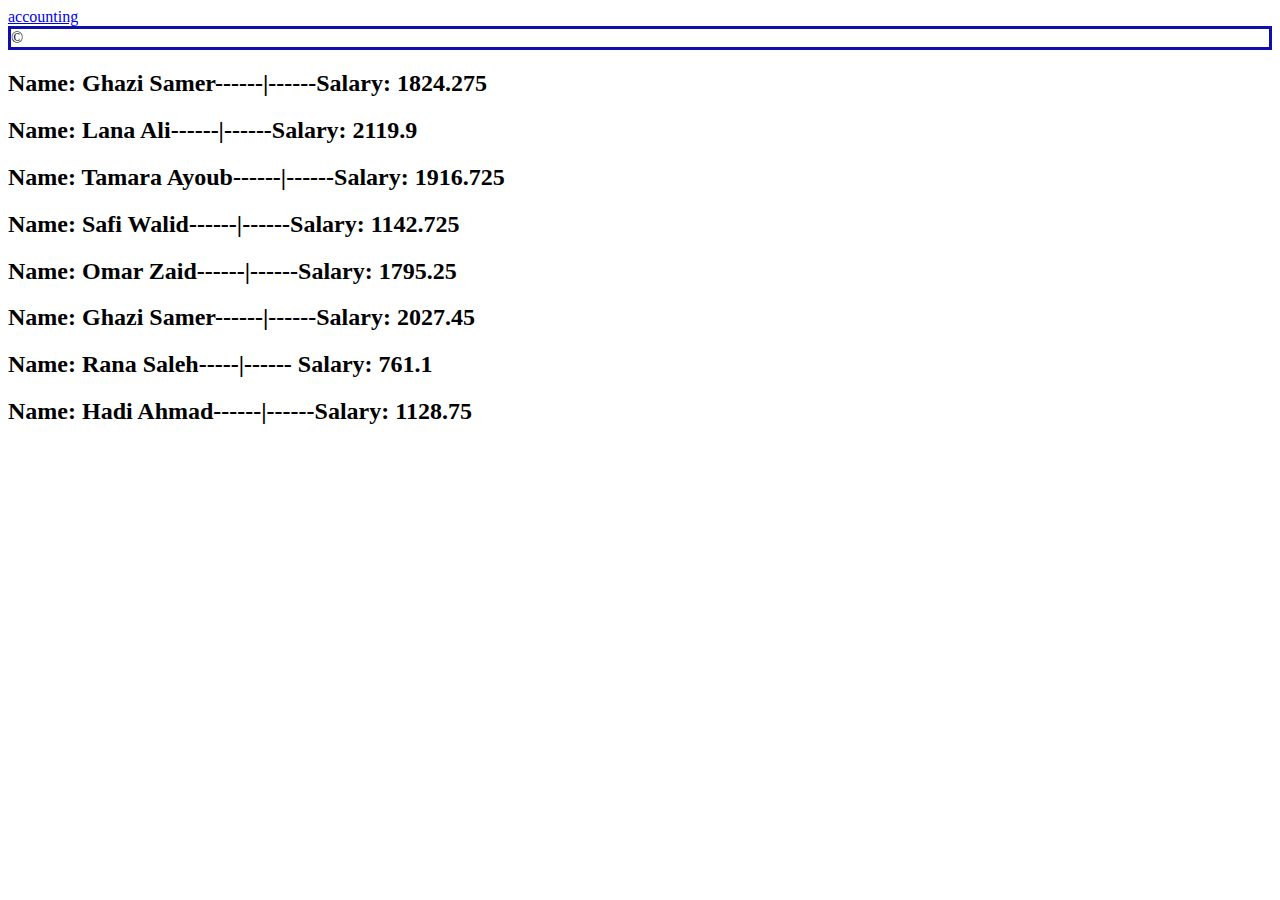
==== index.html @ df03112c "added constructor" ====
<!DOCTYPE html>
<html lang="en">
<head>
    <meta charset="UTF-8">
    <meta http-equiv="X-UA-Compatible" content="IE=edge">
    <meta name="viewport" content="width=device-width, initial-scale=1.0">
    <title>Document</title>
    <link rel="stylesheet" href="https://use.fontawesome.com/releases/v5.15.4/css/all.css"
        integrity="sha384-DyZ88mC6Up2uqS4h/KRgHuoeGwBcD4Ng9SiP4dIRy0EXTlnuz47vAwmeGwVChigm" crossorigin="anonymous">
        <link rel="stylesheet" href="style.css">
</head>
<body>
    <header>
        <a href="accounting.html">accounting</a>
    </header>


    <main>
        <div>
            
        </div>
    </main>


    <footer>
        <div>
            &copy; 
            <i class="fas fa-envelope"></i>
            <i class="fas fa-paper-plane"></i>
            <i class="fas fa-map-marker-alt"></i>
        </div>
    </footer>
</body>
<script src="app.js"></script>
</html>
---- style.css ----
footer{
    border: solid rgb(15, 15, 175);
}
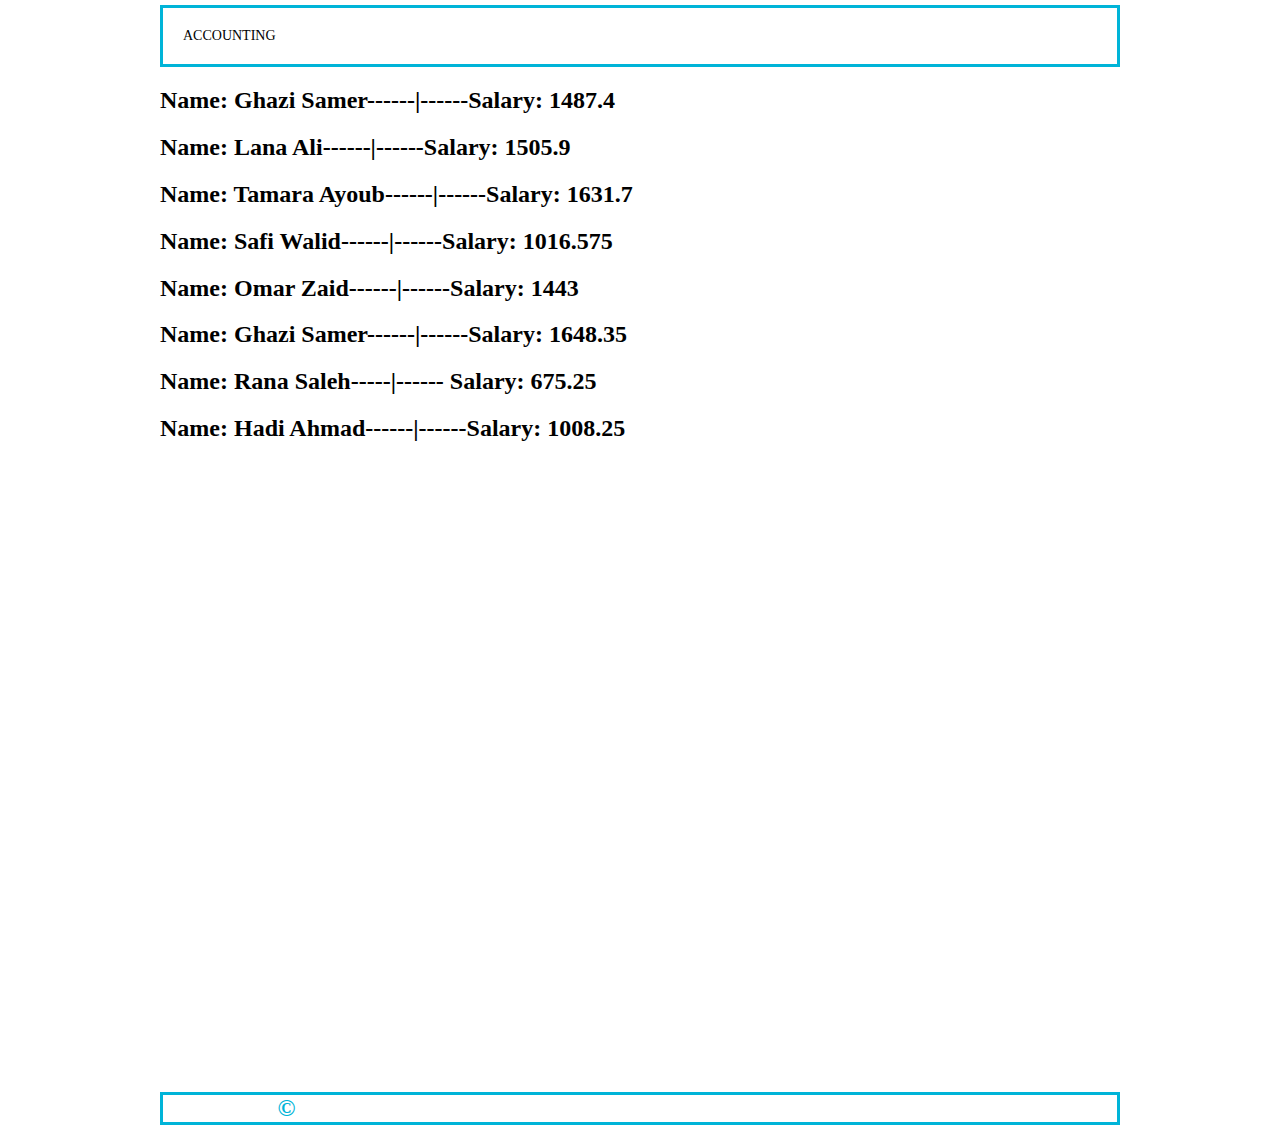
==== commit e774d668: "added some css" ====
--- a/index.html
+++ b/index.html
@@ -20,6 +20,7 @@
             
         </div>
     </main>
+    <script src="app.js"></script>
 
 
     <footer>
@@ -30,6 +31,6 @@
             <i class="fas fa-map-marker-alt"></i>
         </div>
     </footer>
+
 </body>
-<script src="app.js"></script>
 </html>--- a/style.css
+++ b/style.css
@@ -1,3 +1,50 @@
+body{
+    width: 960px;
+    margin :auto;
+    margin-top: 5px;
+    margin-bottom: 5px;
+}
+
+
+
+
+header {
+    border: solid;
+    display : flex;
+    align-items: center;
+    justify-content: space-between;
+    color: #00B4D8 ;
+}
+
+
+a{
+    text-decoration: none;
+    color: black;
+}
+
+header  a{
+    text-transform: uppercase;
+    font-size: 14px;
+    padding: 20px 20px;
+}
+
+
+
 footer{
-    border: solid rgb(15, 15, 175);
+    margin-top: 650px;
+}
+
+
+
+footer div {
+  
+    display: flex;
+    justify-content: space-around;
+    padding: left 20px;
+    padding-right: 20px;
+    border: solid;
+    text-align: center;
+    color: #00B4D8 ;
+    margin-top: 50px;
+
 }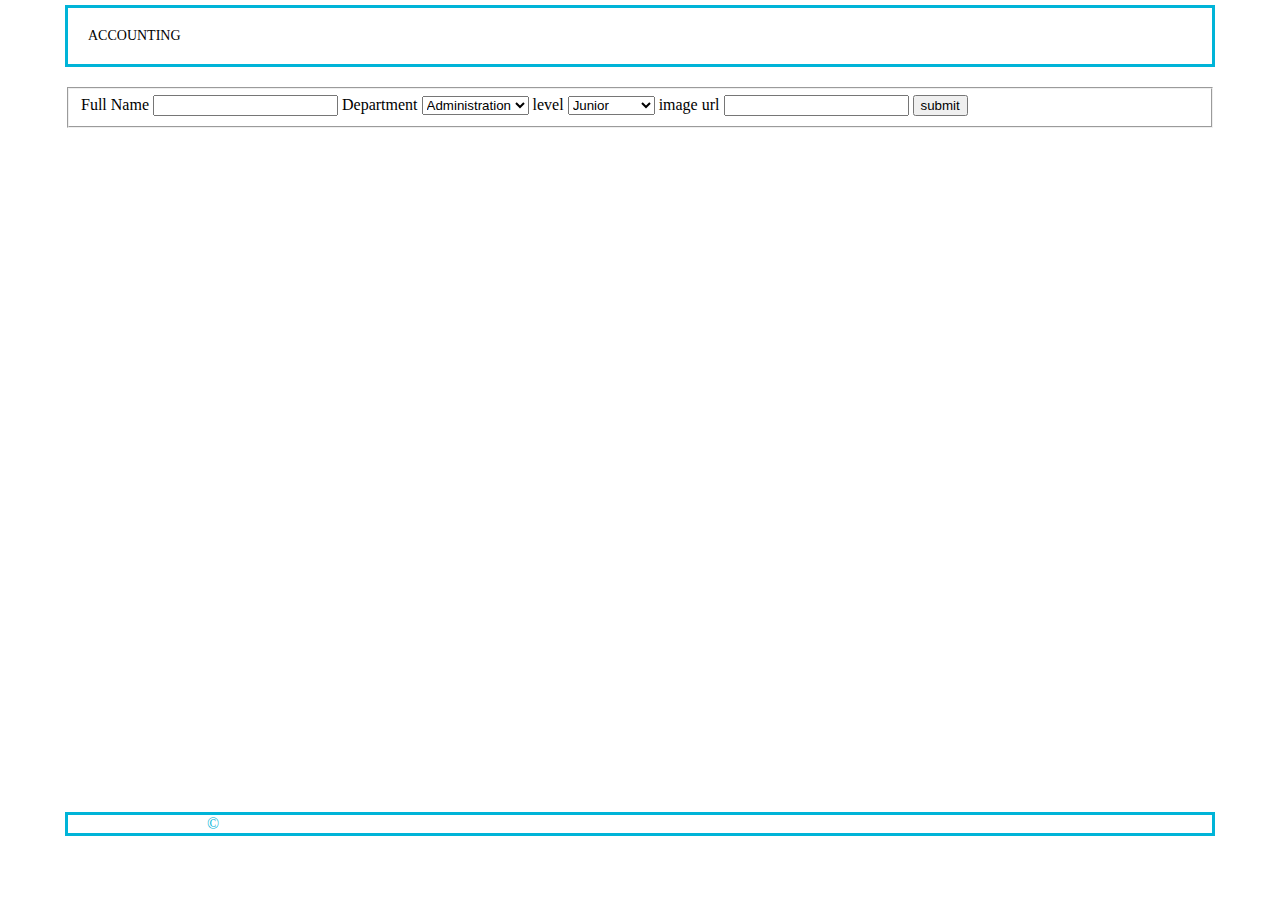
==== commit 05b1da0e: "dynamic form + some css" ====
--- a/index.html
+++ b/index.html
@@ -4,7 +4,7 @@
     <meta charset="UTF-8">
     <meta http-equiv="X-UA-Compatible" content="IE=edge">
     <meta name="viewport" content="width=device-width, initial-scale=1.0">
-    <title>Document</title>
+    <title>HR Management System</title>
     <link rel="stylesheet" href="https://use.fontawesome.com/releases/v5.15.4/css/all.css"
         integrity="sha384-DyZ88mC6Up2uqS4h/KRgHuoeGwBcD4Ng9SiP4dIRy0EXTlnuz47vAwmeGwVChigm" crossorigin="anonymous">
         <link rel="stylesheet" href="style.css">
@@ -15,12 +15,39 @@
     </header>
 
 
-    <main>
-        <div>
-            
-        </div>
+    <main >
+        <div id="mainSection">
+        <form action="" id="form">
+            <fieldset>
+                <label for="fullName">Full Name</label>
+                <input type="text" name="fullName" id="fullName">
+
+                <label for="dep">Department</label>
+                <select name="dep" id="dep">
+                    <option value="Administration" >Administration</option>
+                    <option value="Marketing" > Marketing</option>
+                    <option value="Finance" >Finance</option>
+                </select>
+                <label for="level">level</label>
+                <select name="level" id="level">
+                    <option value="Junior" >Junior </option>
+                    <option value="Mid-Senior" > Mid-Senior</option>
+                    <option value="Senior" > Senior</option>
+                </select>
+                <label for="imgUrl">image url</label>
+                <input type="text" name="imgUrl" id="imgUrl">
+                <button value="submit">submit</button>
+            </fieldset>
+        </form>
+
+    </div>
+
+    <div id="empInfo">
+       
+        
+    </div>
     </main>
-    <script src="app.js"></script>
+   
 
 
     <footer>
@@ -31,6 +58,7 @@
             <i class="fas fa-map-marker-alt"></i>
         </div>
     </footer>
+    <script src="app.js"></script>
 
 </body>
 </html>--- a/style.css
+++ b/style.css
@@ -1,6 +1,6 @@
-body{
-    width: 960px;
-    margin :auto;
+body {
+    width: 1150px;
+    margin: auto;
     margin-top: 5px;
     margin-bottom: 5px;
 }
@@ -10,41 +10,69 @@
 
 header {
     border: solid;
-    display : flex;
+    display: flex;
     align-items: center;
     justify-content: space-between;
-    color: #00B4D8 ;
+    color: #00B4D8;
 }
 
 
-a{
+a {
     text-decoration: none;
     color: black;
 }
 
-header  a{
+header a {
     text-transform: uppercase;
     font-size: 14px;
     padding: 20px 20px;
 }
 
+form{
+    margin-top: 20px;
+    
+}    
 
-
-footer{
+footer {
     margin-top: 650px;
 }
 
+#empInfo {
+  
+   display: inline-block;
+  margin-left: 30px;
+  margin-top: 30px;
+  background-color: #00B4D8;
 
+}
+
+#empInfo  p{
+    display: inline-block;
+    padding-left: 20px;
+    padding-right: 20px;
+    
+    margin-left: 25px;
+    border: solid;
+    background-color: #b8dbe2;
+    
+}
+
+#empInfo  img{
+    display: inline-block;
+    padding-left: 60px;
+    padding-top: 20px;
+    
+}
 
 footer div {
-  
+
     display: flex;
     justify-content: space-around;
     padding: left 20px;
     padding-right: 20px;
     border: solid;
     text-align: center;
-    color: #00B4D8 ;
+    color: #00B4D8;
     margin-top: 50px;
 
 }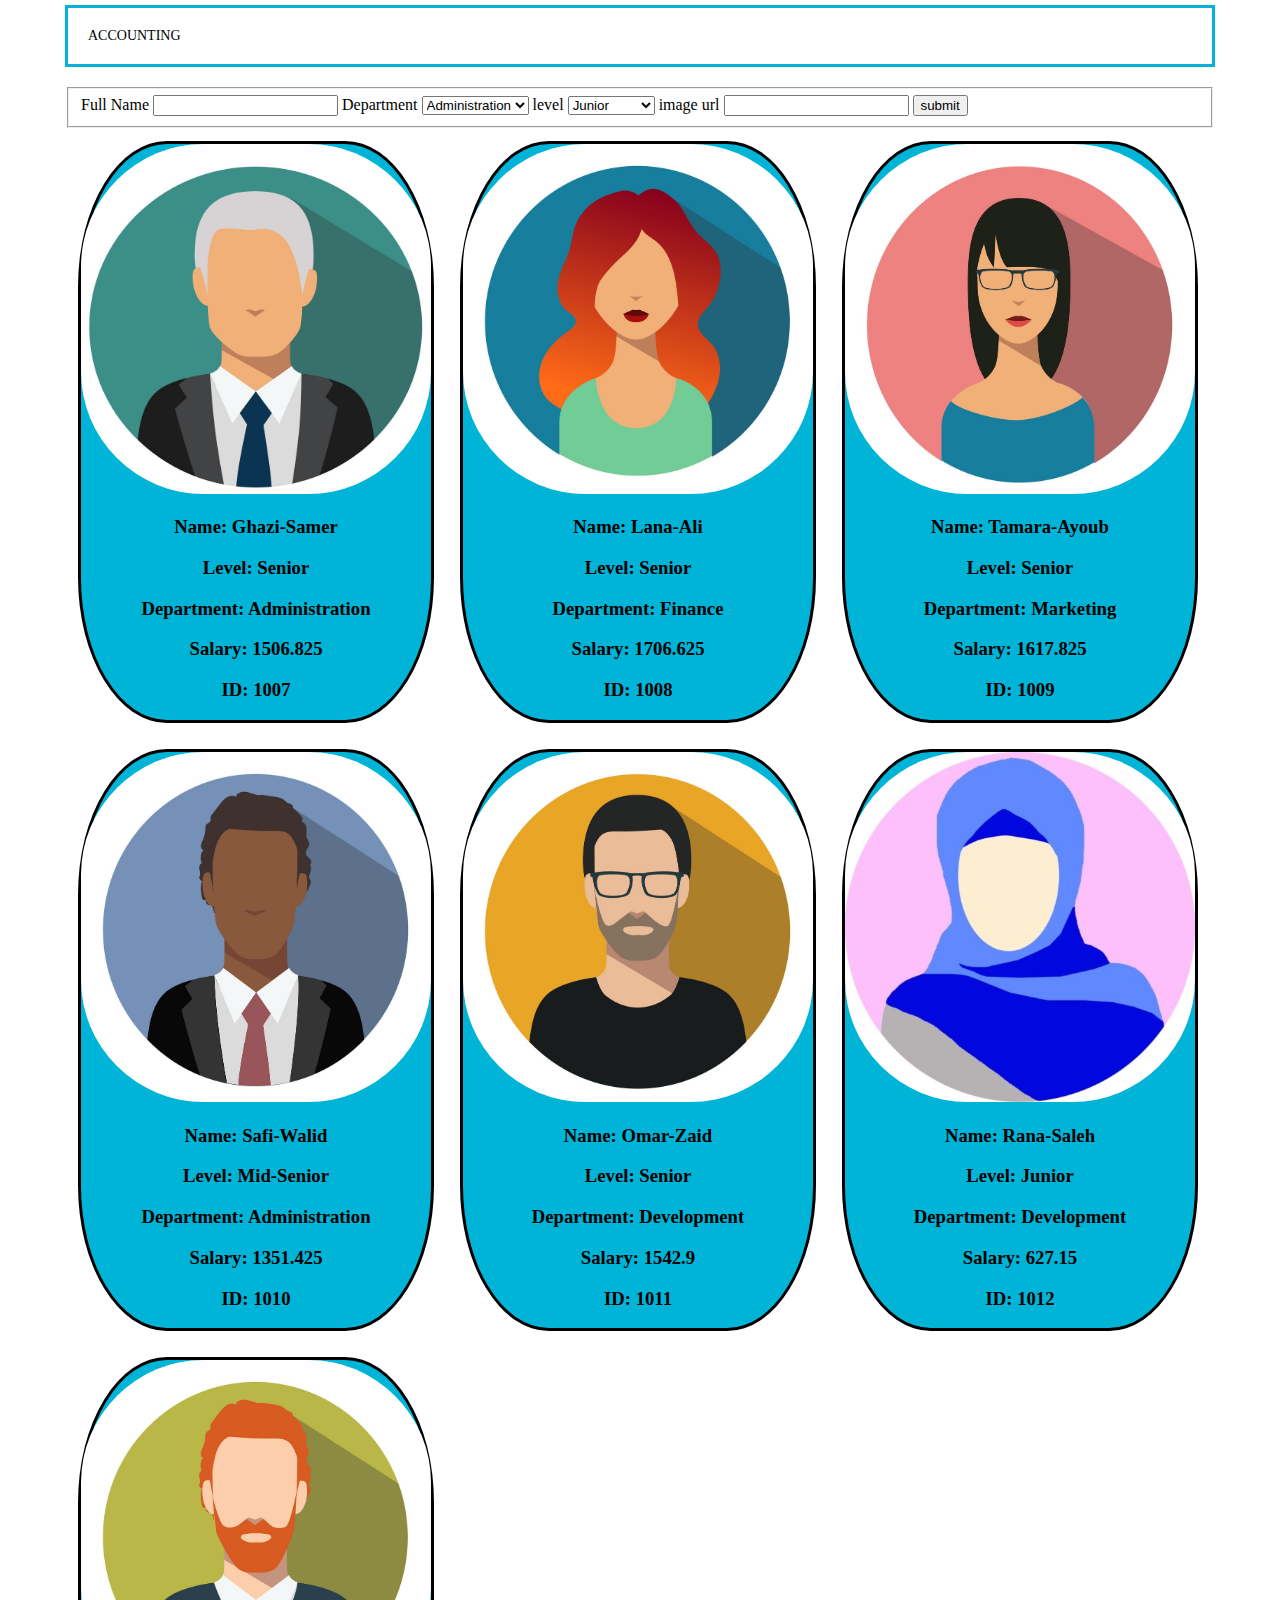
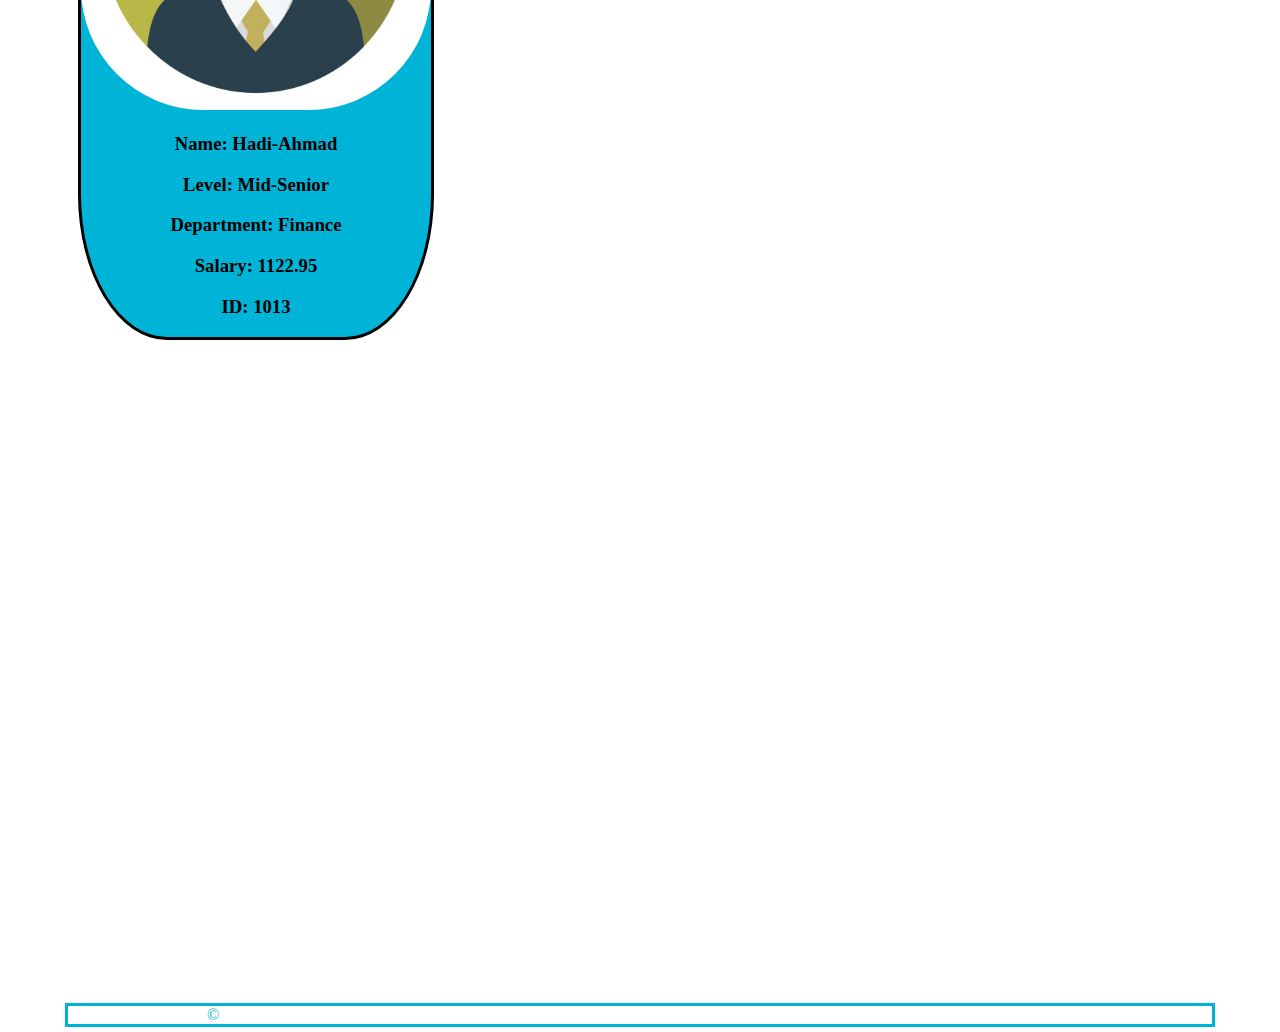
==== commit 1723d9c2: "done" ====
--- a/index.html
+++ b/index.html
@@ -7,11 +7,11 @@
     <title>HR Management System</title>
     <link rel="stylesheet" href="https://use.fontawesome.com/releases/v5.15.4/css/all.css"
         integrity="sha384-DyZ88mC6Up2uqS4h/KRgHuoeGwBcD4Ng9SiP4dIRy0EXTlnuz47vAwmeGwVChigm" crossorigin="anonymous">
-        <link rel="stylesheet" href="style.css">
+        <link rel="stylesheet" href="/css/style.css">
 </head>
 <body>
     <header>
-        <a href="accounting.html">accounting</a>
+        <a href="/html/accounting.html">accounting</a>
     </header>
 
 
@@ -58,7 +58,7 @@
             <i class="fas fa-map-marker-alt"></i>
         </div>
     </footer>
-    <script src="app.js"></script>
+    <script src="/js/app.js"></script>
 
 </body>
 </html>--- a/css/style.css
+++ b/css/style.css
@@ -0,0 +1,87 @@
+body {
+    width: 1150px;
+    margin: auto;
+    margin-top: 5px;
+    margin-bottom: 5px;
+}
+
+
+
+
+header {
+    border: solid;
+    display: flex;
+    align-items: center;
+    justify-content: space-between;
+    color: #00B4D8;
+}
+
+
+a {
+    text-decoration: none;
+    color: black;
+}
+
+header a {
+    text-transform: uppercase;
+    font-size: 14px;
+    padding: 20px 20px;
+}
+
+form{
+    margin-top: 20px;
+    
+}    
+
+footer {
+    margin-top: 650px;
+}
+
+#empInfo {
+  
+   display: inline-block;
+   /* display: flex; */
+
+ 
+
+}
+/* 
+#empInfo div p{
+    display: inline-block;
+    padding-left: 20px;
+    padding-right: 20px;
+    
+    margin-left: 25px;
+    border: solid;
+    background-color: #b8dbe2;
+    
+} */
+
+/* #empInfo  img{
+    display: inline-block;
+    padding-left: 60px;
+    padding-top: 20px;
+    
+} */
+
+footer div {
+
+    display: flex;
+    justify-content: space-around;
+    padding: left 20px;
+    padding-right: 20px;
+    border: solid;
+    text-align: center;
+    color: #00B4D8;
+    margin-top: 50px;
+
+}
+
+#tableDiv, tr, th, td{
+    border: solid;
+    padding: 10px;
+}
+
+#tableDiv{
+    margin-top: 20px;
+}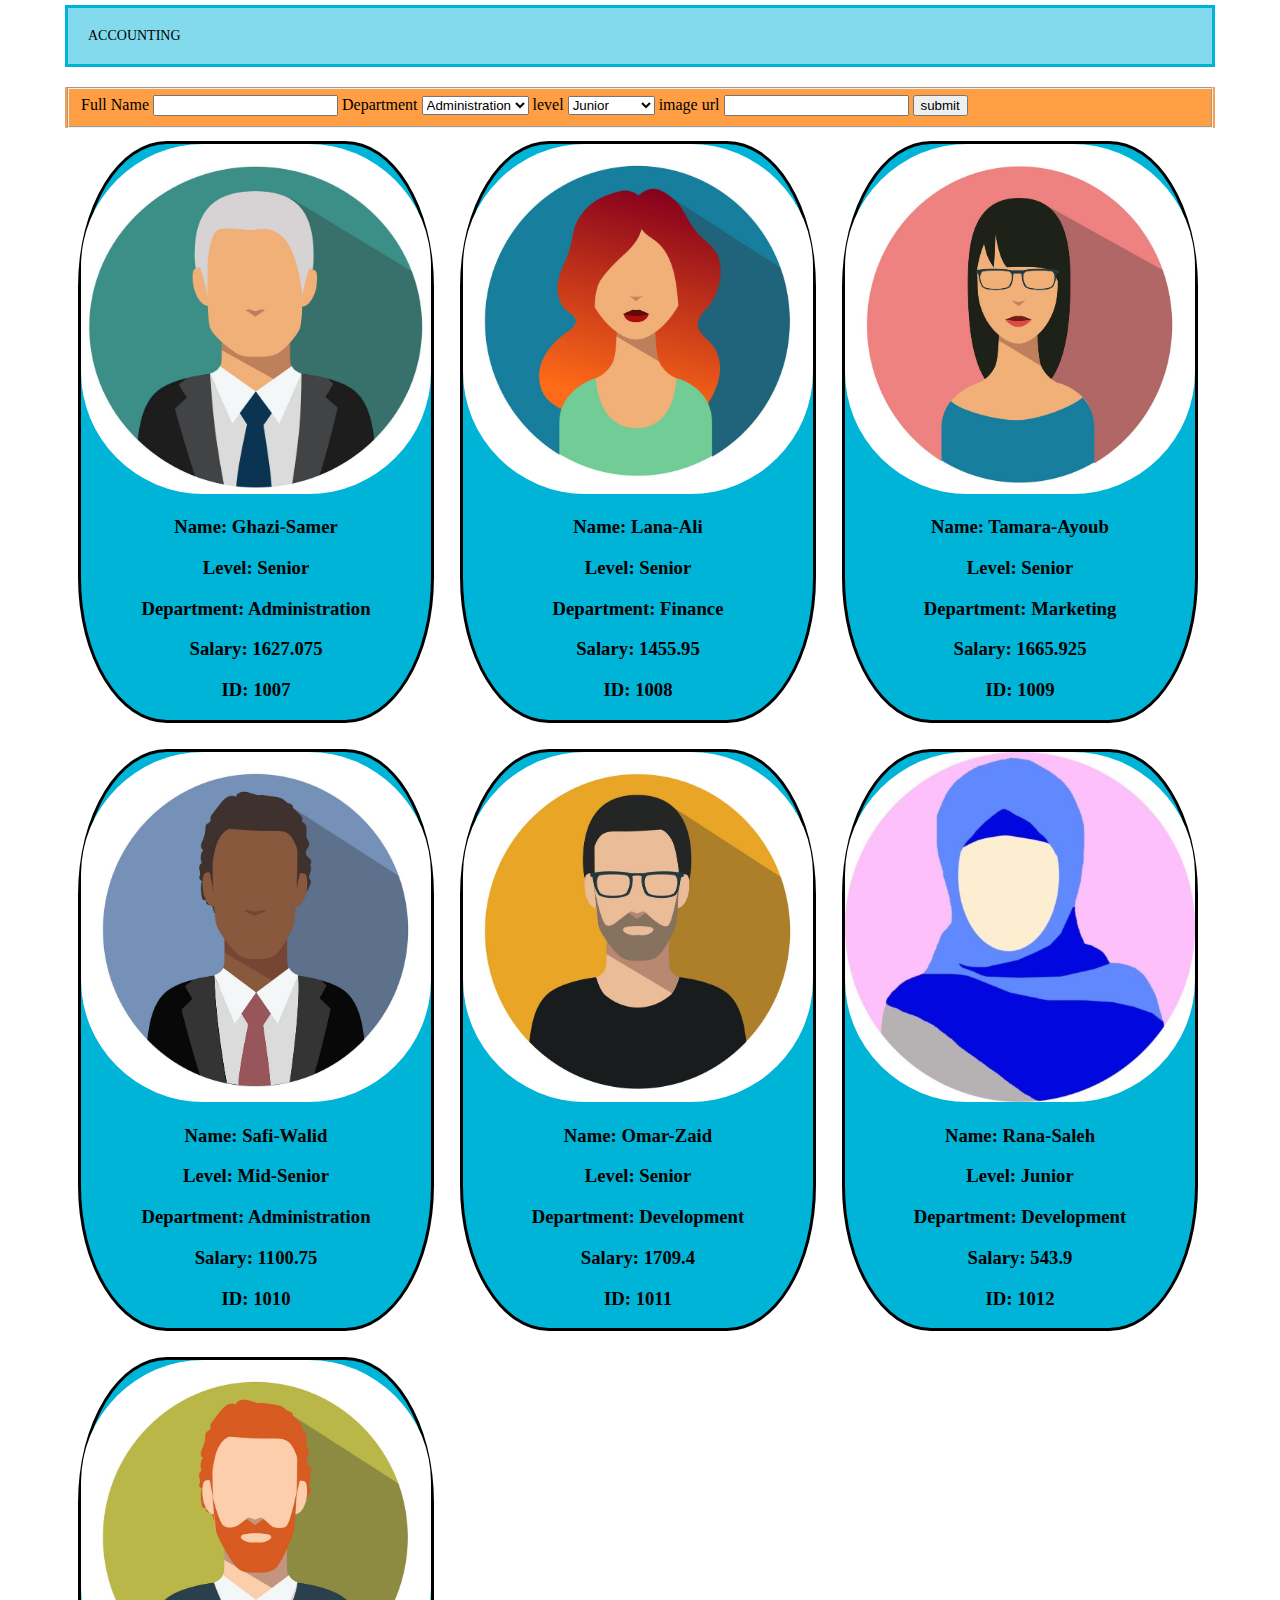
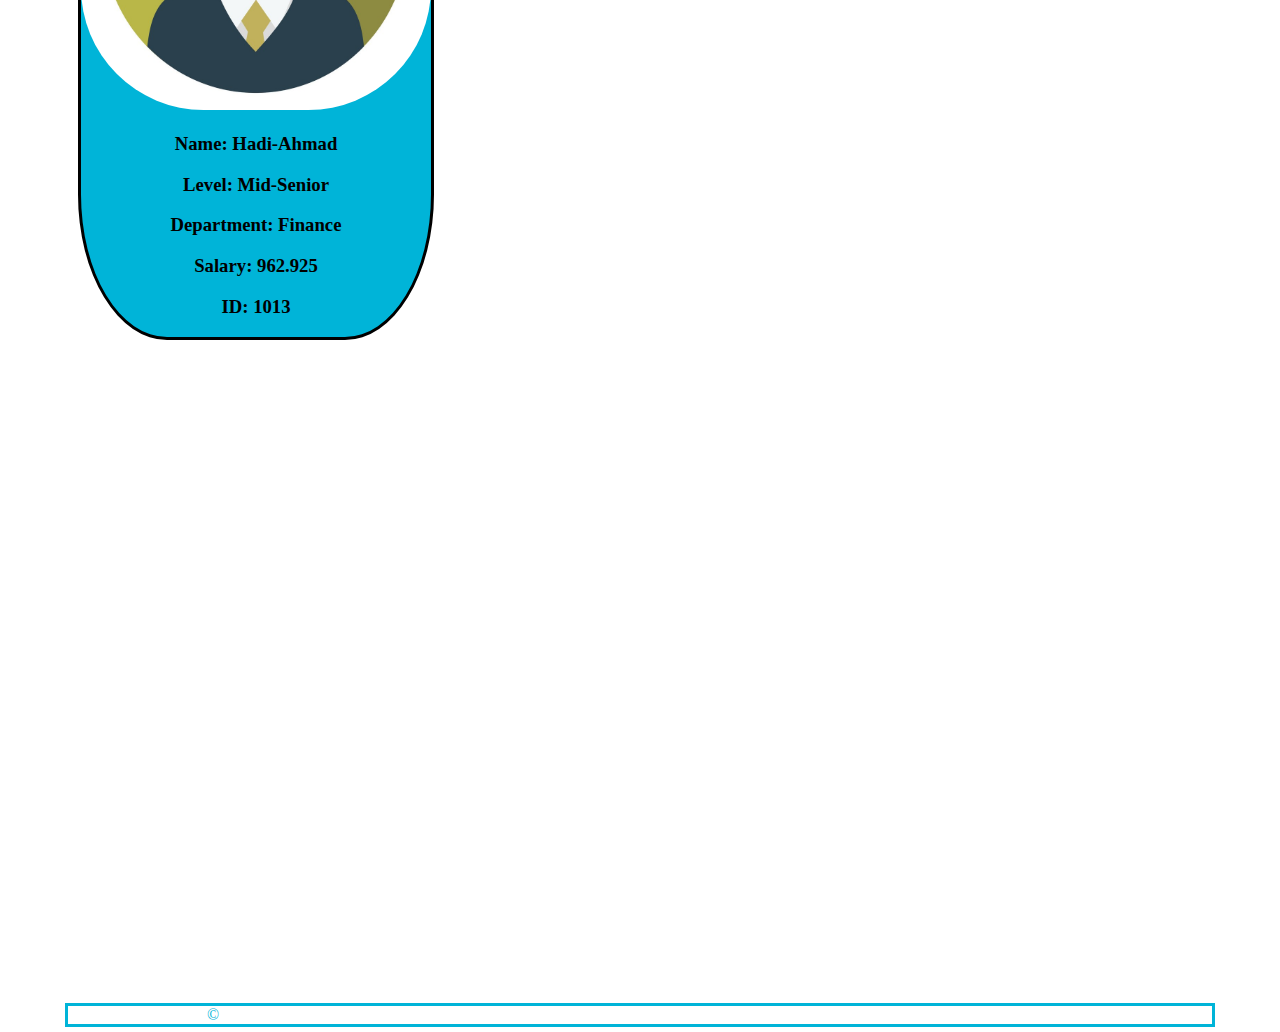
==== commit 079a99f3: "done" ====
--- a/index.html
+++ b/index.html
@@ -11,7 +11,7 @@
 </head>
 <body>
     <header>
-        <a href="/html/accounting.html">accounting</a>
+        <a href="/accounting.html">accounting</a>
     </header>
 
 
--- a/css/style.css
+++ b/css/style.css
@@ -14,6 +14,7 @@
     align-items: center;
     justify-content: space-between;
     color: #00B4D8;
+    background-color: #00b4d87d;
 }
 
 
@@ -28,8 +29,12 @@
     padding: 20px 20px;
 }
 
-form{
+form {
     margin-top: 20px;
+    /* border-color: rgba(255, 132, 0, 0.939); */
+    border-width: 5px;
+    
+    background-color: rgba(255, 124, 2, 0.741);
     
 }    
 
@@ -40,29 +45,8 @@
 #empInfo {
   
    display: inline-block;
-   /* display: flex; */
-
- 
 
 }
-/* 
-#empInfo div p{
-    display: inline-block;
-    padding-left: 20px;
-    padding-right: 20px;
-    
-    margin-left: 25px;
-    border: solid;
-    background-color: #b8dbe2;
-    
-} */
-
-/* #empInfo  img{
-    display: inline-block;
-    padding-left: 60px;
-    padding-top: 20px;
-    
-} */
 
 footer div {
 
